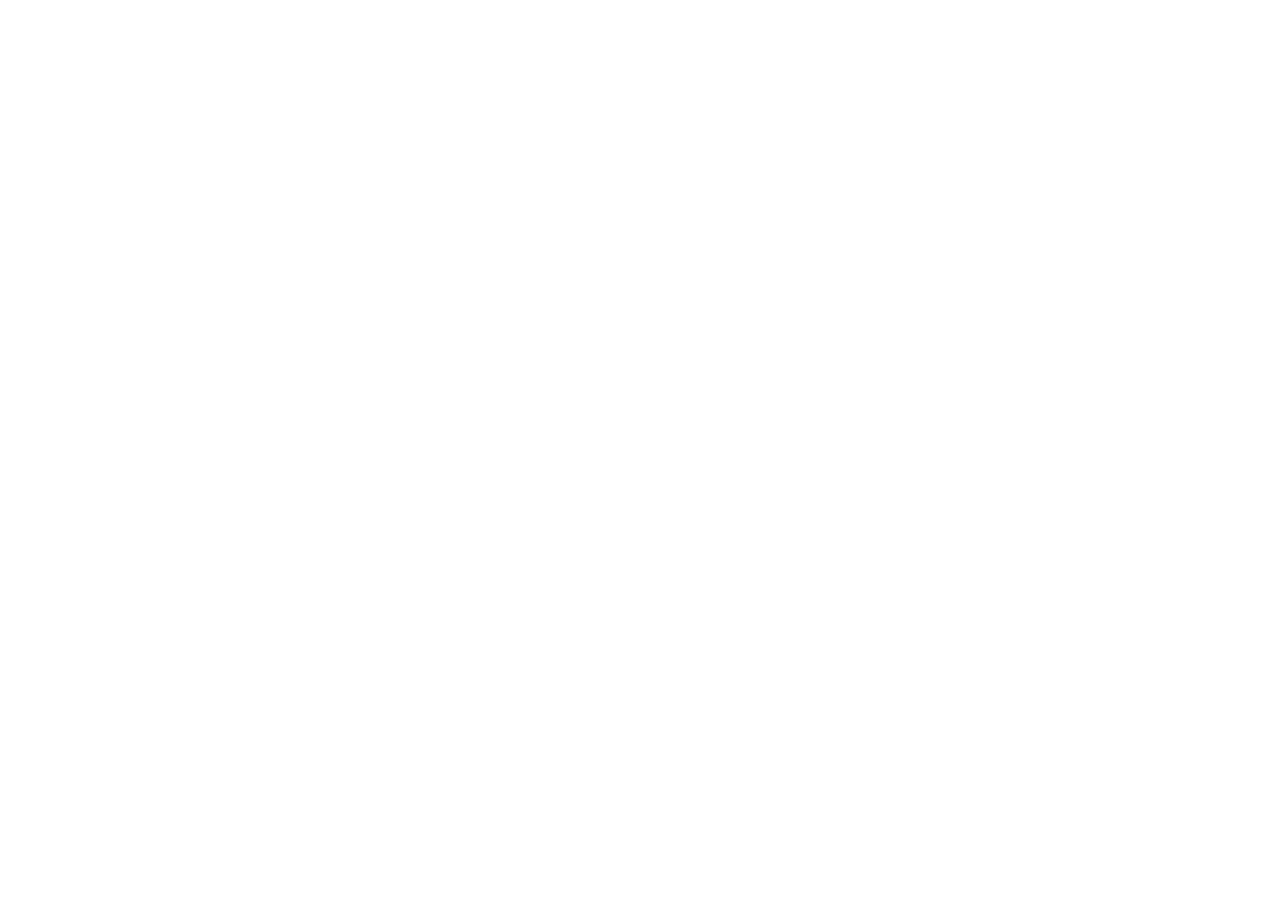
==== index.html @ be992226 "ändrade inte mycket. skissade på hur hemsidan skulle se ut" ====
<!DOCTYPE html>
<html lang="en">
<head>
    <meta charset="UTF-8">
    <meta http-equiv="X-UA-Compatible" content="IE=edge">
    <meta name="viewport" content="width=device-width, initial-scale=1.0">
    <title>Document</title>
</head>
<body>
    
</body>
</html>
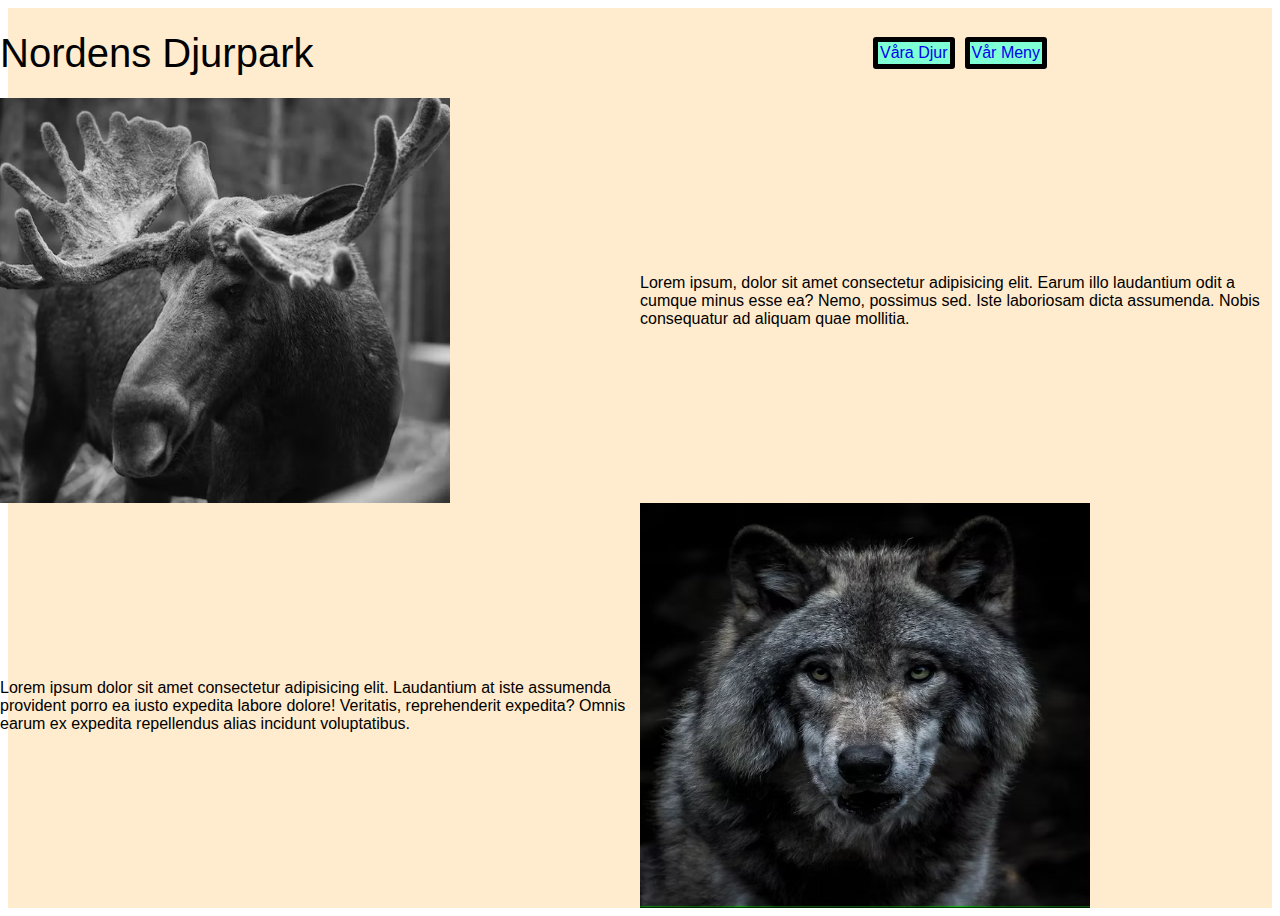
==== commit fa130e79: "gjorde klart index.html, arbetade lite i style css med hur länkar ska se ut generellt sett" ====
--- a/index.html
+++ b/index.html
@@ -5,8 +5,20 @@
     <meta http-equiv="X-UA-Compatible" content="IE=edge">
     <meta name="viewport" content="width=device-width, initial-scale=1.0">
     <title>Document</title>
+    <link rel="stylesheet" href="css/style.css">
 </head>
 <body>
-    
+    <div id="gridwrapper">
+    <header>Nordens Djurpark</header>
+    <article id="articlezooleft">Lorem ipsum dolor sit amet consectetur adipisicing elit. Laudantium at iste assumenda provident porro ea iusto expedita labore dolore! Veritatis, reprehenderit expedita? Omnis earum ex expedita repellendus alias incidunt voluptatibus.</article>
+    <article id="articleanimalsright">Lorem ipsum, dolor sit amet consectetur adipisicing elit. Earum illo laudantium odit a cumque minus esse ea? Nemo, possimus sed. Iste laboriosam dicta assumenda. Nobis consequatur ad aliquam quae mollitia.</article>
+    <img src="img/moose_picture.jpg" alt="moose picture" id="picturezooleft">
+    <img src="img/wolf_picture.jpg" alt="wolf picture" id="picturewolfright">
+    <article id="websitelinks">
+        <a href="djuren.html" id="djur_link">Våra Djur</a>
+        <a href="meny.html" id ="meny_link">Vår Meny</a>
+    </article>
+    </div>
+
 </body>
 </html>--- a/css/style.css
+++ b/css/style.css
@@ -0,0 +1,77 @@
+h* {
+    margin: 0;
+    padding: 0;
+}
+
+header {
+    grid-area: he;
+    font-size: 40px;
+    font-family: 'Trebuchet MS', 'Lucida Sans Unicode', 'Lucida Grande', 'Lucida Sans', Arial, sans-serif;
+    white-space: nowrap;
+}
+
+#gridwrapper {
+ display: grid;
+ grid-template-columns: 50vw 50vw;
+ grid-template-rows: 10vh 45vh 45vh;
+ grid-template-areas: 
+ "he rL"
+ "B1 aR"
+ "aL B2"
+ ;
+justify-content: center;
+align-items: center;
+background-color: blanchedalmond;
+}
+
+#articlezooleft {
+    grid-area: aL;
+    font-family: 'Trebuchet MS', 'Lucida Sans Unicode', 'Lucida Grande', 'Lucida Sans', Arial, sans-serif;
+    font: size 10px;
+}
+
+#articleanimalsright {
+    grid-area: aR;
+    font-family: 'Trebuchet MS', 'Lucida Sans Unicode', 'Lucida Grande', 'Lucida Sans', Arial, sans-serif;
+    font: size 10px;
+}
+
+#picturezooleft {
+    display: flex;
+    grid-area: B1;
+    height: 45vh;
+    width: 50vh;
+    justify-content: center;
+
+}
+
+#picturewolfright {
+    grid-area: B2;
+    display: flex;
+    height: 45vh;
+    width: 50vh;
+    justify-content: center;
+    
+}
+
+#websitelinks {
+    display: flex;
+    grid-area: rL;
+    font-family: 'Trebuchet MS', 'Lucida Sans Unicode', 'Lucida Grande', 'Lucida Sans', Arial, sans-serif;
+    font: size 10px;
+    justify-content: center;
+}
+
+a {
+    text-decoration: none;
+    padding: 2px;
+    margin: 5px;
+    border: 5px solid black;
+    border-radius: 3px;
+    background-color: aquamarine;
+    
+}
+
+a:hover {
+    background-color: aqua;
+}